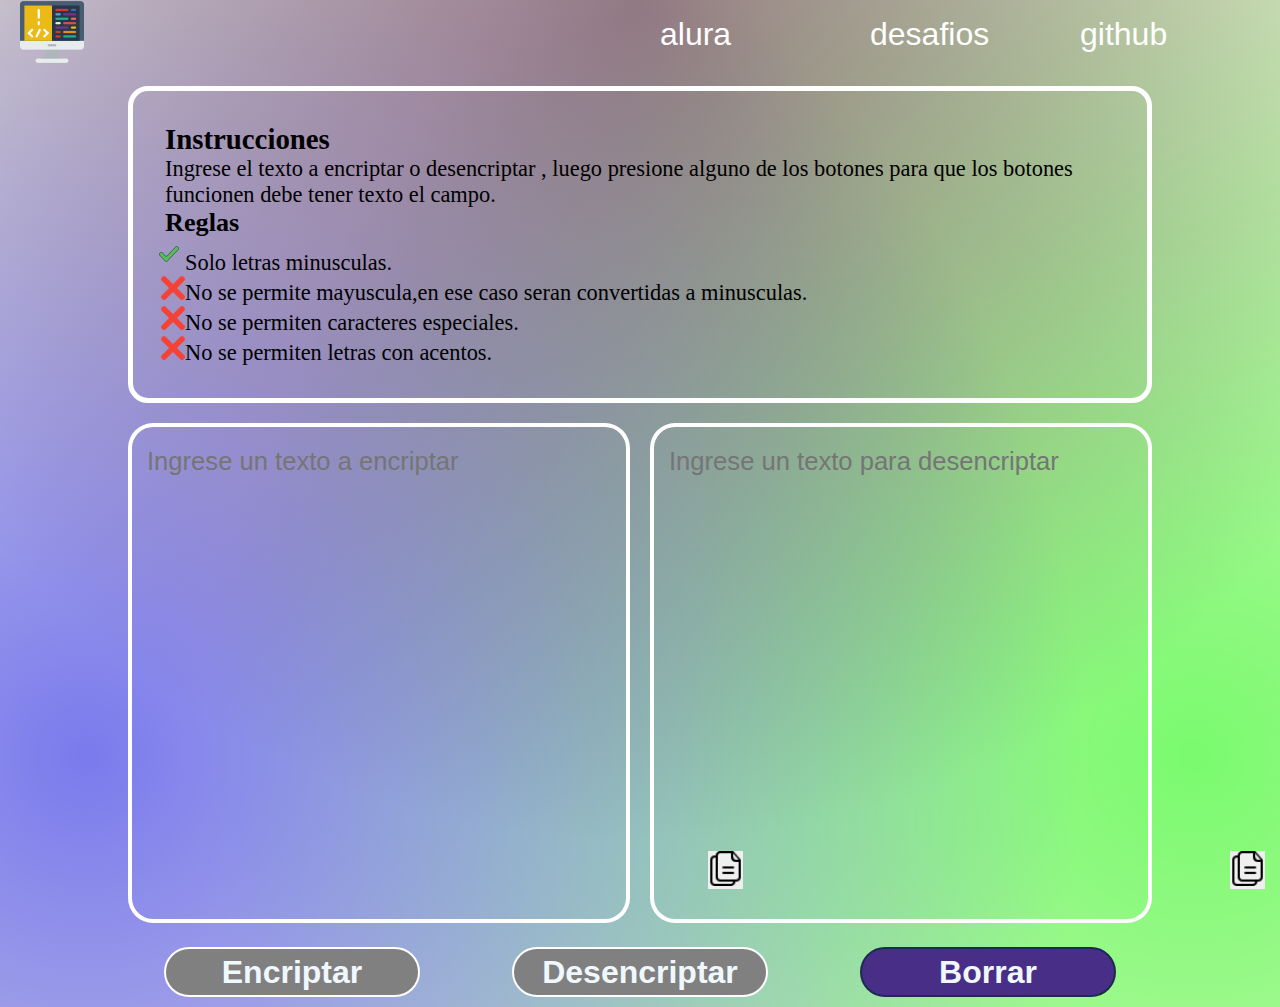
==== index.html @ ee3b9c7c "boton desencriptar y borrar" ====
<!DOCTYPE html>
<html lang="es">
<head>
    <meta charset="UTF-8">
    <meta name="viewport" content="width=device-width, initial-scale=1.0">
    <title>Encriptador</title>
    <link rel="stylesheet" href="/style.css">
</head>    
<body>
    <div class="fixed-pos" >
        
    </div>
    <header>
        <nav>
            <ul>
               <div class="item-logo"><li class="item-logo"><img src="/coding.png" alt=""></li></div> 
                <li><a href="">alura</a></li>
                <li><a href="">desafios</a></li>
                <li><a href="">github</a></li>
            </ul>   
        </nav>
        
    </header>
    <main>
        <br>
        <section class="instrucciones">
            <div>
                <h2>Instrucciones</h2>
                <p>Ingrese el texto a encriptar o desencriptar , luego presione alguno de los botones para que los botones funcionen debe tener texto el campo.</p></div>
            <div>
                <h3>Reglas</h3>
                <ul class="rules">
                    <li><p>Solo letras minusculas.</p></li>
                    <li><p>No se permite mayuscula,en ese caso seran convertidas a minusculas.</p></li>
                    <li><p>No se permiten caracteres especiales.</p></li>
                    <li><p>No se permiten letras con acentos.</p></li>
                </ul>
            </div>
        </section>
        <form action="">
            <div class="enc">
                <textarea name="texto_encriptar" id="" cols="30" rows="10" placeholder="Ingrese un texto a encriptar"></textarea>
                <button type="button"><img src="copy-two-paper-sheets-interface-symbol.png" alt="" width="35px" height="35px"></button>
            </div>
            <div class="enc">
                <textarea name="texto_desencriptado" id="" cols="30" rows="10" placeholder="Ingrese un texto para desencriptar"></textarea>
                <button type="button"><img src="copy-two-paper-sheets-interface-symbol.png" alt="" width="35px" height="35px"></button>
            </div>
            <section class="botones">
                <button class="encriptar" type="button" disabled>Encriptar</button>
                <button class="desencriptar" type="button" disabled>Desencriptar</button>
                <button class="borrar" type="button">Borrar</button>
            </section>
        </form>
    </main>
    <script src="encriptadorjs.js"></script>
</body>
</html>
---- style.css ----
/*Propiedades globales*/
*{
    margin: 0;
    padding: 0;
    box-sizing: border-box;
    text-wrap:pretty;
}
body{
   
    background:
    radial-gradient(
      circle at 50% 0,
      rgba(62, 5, 48, 0.5),
      rgba(78, 88, 2, 0) 70.71%
    ),
    radial-gradient(
      circle at 6.7% 75%,
      rgba(0, 0, 255, 0.5),
      rgba(0, 0, 255, 0) 70.71%
    ),
    radial-gradient(
        circle at 93.3% 75%,
        rgba(0, 255, 0, 0.5),
        rgba(0, 255, 0, 0) 70.71%
      ) beige;
     border-radius: 50%;

}
 
/*nav-bar----------------------*/
ul{
    display: flex;
    height: auto;
    gap: 10px;
    justify-content:end;
    align-items: center;
    list-style: none;
    padding-left: 20px;
    flex-wrap: wrap;
    
}

h2{
  font-size:1.8rem;
}



.item-logo{
    margin-right: auto; 
    
}

li a{
    text-decoration-line: none;
    color: white;
    font-size: 2rem;
    font-weight:300;
    font-family: sans-serif,Arial, Helvetica, Verdana;
}

nav li{
    width: 200px;
    border: none;
   
}
nav li:hover{
     background:none;
   
}
/*instrucciones----------------------*/
section.instrucciones {
    display: flex;
    flex-direction: column;
    width: 80%;
    height: auto;
    margin: 0 auto;
    border: 5px solid white;
    border-radius: 20px;
    background:transparent;
    font-size: 1.4rem;
    color:black;
    padding: 2rem;
    align-items: start;
  
    
}

.rules{
    display: block; 
}
.rules>li:first-child::marker{
    content: url(hecho.png);
}
.rules>li::marker{
    content: url(cerrar.png);
}


/*formulario----------------------*/

.enc textarea{
    width: 100%;
    height: 500px;
    margin: 0 auto;
    resize: none;
    font-weight: 200;
    font-size: 1.6rem;
    font-family: Verdana, Tahoma, sans-serif;
    background: transparent;
    border-width: 4px;
    border-radius: 5%;
    border-color:white;
    caret-color:white;
    padding-left: 15px;
    padding-right: 15px;
    padding-top: 20px;
    padding-bottom: 20px;

    
}



form{
    display: grid;
    width: 80%;
    grid-template-columns:repeat(2,1fr);
    grid-template-rows: auto auto;
    align-content: center;
    justify-content: center;
    gap: 20px;
    margin: 20px auto 10px;
   
    
}

.enc{
    position: relative;
   
}
.enc button{
    display:inline;
    position: absolute;
    border: none;
    cursor: pointer;
    top: 85%;
    left: 580px;
}



/*Botones borrar encriptar, desencriptar */
section.botones{
    display: flex;
    width: 100%;
    gap:20px;
    align-items: center;
    justify-self: center;
    grid-column: 1/3;   
}
section.botones button{
    height: 50px;
    width: 25%;
    cursor: pointer;
    font-size: 2em;
    color: aliceblue;
    font-weight: bold;
    border-radius: 25px;
    border-color: #1D2B53;
    border-style: solid;
    margin: 0 auto
    
}

section.botones button[disabled]{
    background: gray;
    border-color:white;
    cursor:auto;
   
}

.encriptar{
    background:#12372A ;
}

.desencriptar{
    background: #7E2553;
}
.borrar{
    background: #492E87;
}

section.botones button:hover{
    flex-grow: 1;
    transition: all 2s 1s ease;
       
}

textarea:focus{
    outline: none;
    box-shadow:0px 0px 20px 10px black ;
  
}

/* .fixed-pos{
    width: 25%;
    height: 25%;
    position: fixed;
    background: #12372A;
    top:50%;
    left: 50%;
    transform: translate(-50%, -50%);
    z-index: 1;

}
body{
    filter: brightness(10%);
    background: gray 20px;

    
    
} */
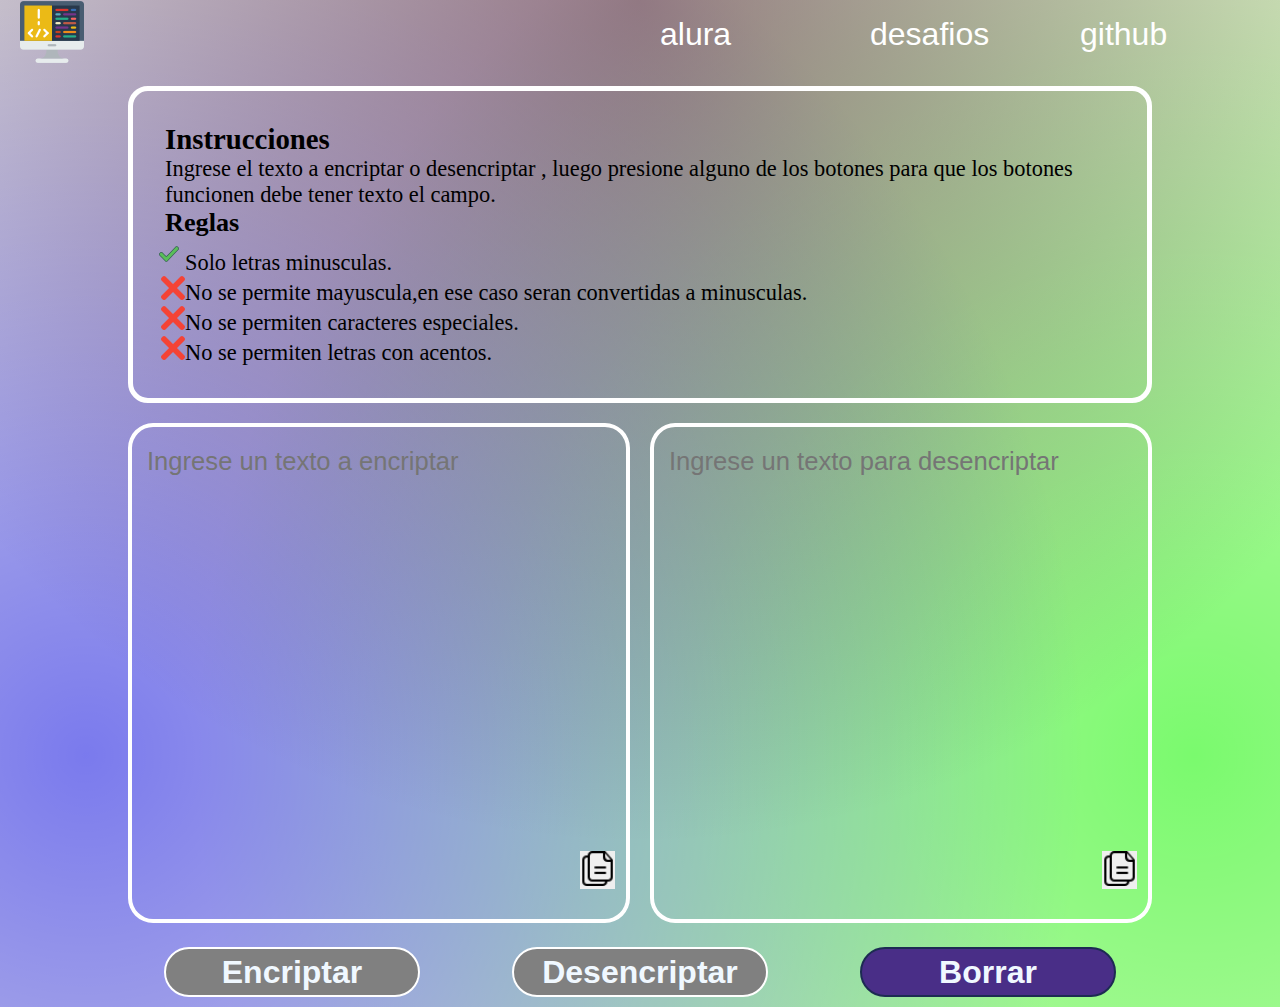
==== commit 5c0f2944: "textarea responsivo" ====
--- a/index.html
+++ b/index.html
@@ -4,19 +4,20 @@
     <meta charset="UTF-8">
     <meta name="viewport" content="width=device-width, initial-scale=1.0">
     <title>Encriptador</title>
-    <link rel="stylesheet" href="/style.css">
+    <link rel="stylesheet" href="css/style.css">
 </head>    
 <body>
-    <div class="fixed-pos" >
-        
+    <div class="fixed-pos" hidden>
+        <img src="images/error.png" alt="icon-error">
+        <p><span>Cuidado!</span> has ingresado un valor incorrecto!!</p>
     </div>
     <header>
         <nav>
             <ul>
-               <div class="item-logo"><li class="item-logo"><img src="/coding.png" alt=""></li></div> 
-                <li><a href="">alura</a></li>
+               <div class="item-logo"><li class="item-logo"><img src="images/coding.png" alt=""></li></div> 
+                <li><a href="https://www.aluracursos.com/" target="_blank">alura</a></li>
                 <li><a href="">desafios</a></li>
-                <li><a href="">github</a></li>
+                <li><a href="https://github.com/BaridonFrancisco" target="_blank">github</a></li>
             </ul>   
         </nav>
         
@@ -37,14 +38,14 @@
                 </ul>
             </div>
         </section>
-        <form action="">
+        <form action="" class="x">
             <div class="enc">
                 <textarea name="texto_encriptar" id="" cols="30" rows="10" placeholder="Ingrese un texto a encriptar"></textarea>
-                <button type="button"><img src="copy-two-paper-sheets-interface-symbol.png" alt="" width="35px" height="35px"></button>
+                <button type="button"><img src="images/copy-two-paper-sheets-interface-symbol.png" alt="" width="35px" height="35px"></button>
             </div>
             <div class="enc">
                 <textarea name="texto_desencriptado" id="" cols="30" rows="10" placeholder="Ingrese un texto para desencriptar"></textarea>
-                <button type="button"><img src="copy-two-paper-sheets-interface-symbol.png" alt="" width="35px" height="35px"></button>
+                <button type="button"><img src="images/copy-two-paper-sheets-interface-symbol.png" alt="" width="35px" height="35px"></button>
             </div>
             <section class="botones">
                 <button class="encriptar" type="button" disabled>Encriptar</button>
@@ -53,6 +54,6 @@
             </section>
         </form>
     </main>
-    <script src="encriptadorjs.js"></script>
+    <script src="js/encriptadorjs.js"></script>
 </body>
 </html>--- a/css/style.css
+++ b/css/style.css
@@ -0,0 +1,268 @@
+/*Propiedades globales*/
+*{
+    margin: 0;
+    padding: 0;
+    box-sizing: border-box;
+    text-wrap:pretty;
+    
+}
+body{
+    background:
+    radial-gradient(
+      circle at 50% 0,
+      rgba(62, 5, 48, 0.5),
+      rgba(78, 88, 2, 0) 70.71%
+    ),
+    radial-gradient(
+      circle at 6.7% 75%,
+      rgba(0, 0, 255, 0.5),
+      rgba(0, 0, 255, 0) 70.71%
+    ),
+    radial-gradient(
+        circle at 93.3% 75%,
+        rgba(0, 255, 0, 0.5),
+        rgba(0, 255, 0, 0) 70.71%
+      ) beige;
+     border-radius: 50%;
+
+}
+ 
+/*nav-bar----------------------*/
+ul{
+    display: flex;
+    height: auto;
+    gap: 10px;
+    justify-content:end;
+    align-items: center;
+    list-style: none;
+    padding-left: 20px;
+    flex-wrap: wrap;
+    
+}
+
+h2{
+  font-size:1.8rem;
+}
+
+
+
+.item-logo{
+    margin-right: auto; 
+    
+}
+
+li a{
+    text-decoration-line: none;
+    color: white;
+    font-size: 2rem;
+    font-weight:300;
+    font-family: sans-serif,Arial, Helvetica, Verdana;
+}
+
+nav li{
+    width: 200px;
+    border: none;
+   
+}
+nav li:hover{
+     background:none;
+   
+}
+/*instrucciones----------------------*/
+section.instrucciones {
+    display: flex;
+    flex-direction: column;
+    width: 80%;
+    height: auto;
+    margin: 0 auto;
+    border: 5px solid white;
+    border-radius: 20px;
+    background:transparent;
+    font-size: 1.4rem;
+    color:black;
+    padding: 2rem;
+    align-items: start;
+  
+    
+}
+
+.rules{
+    display: block; 
+}
+.rules>li:first-child::marker{
+    content: url(../images/hecho.png);
+}
+.rules>li::marker{
+    content: url(../images/cerrar.png);
+}
+
+
+/*formulario----------------------*/
+
+
+form{
+    display: grid;
+    width: 80%;
+    grid-template-columns:repeat(2,1fr);
+    grid-template-rows: auto auto;
+    align-content: center;
+    justify-content: center;
+    gap: 20px;
+    margin: 20px auto 10px;
+   
+    
+}
+
+.enc textarea{
+    width: 100%;
+    height: 500px;
+    margin: 0 auto;
+    resize: none;
+    font-weight: 200;
+    font-size: 1.6rem;
+    font-family: Verdana, Tahoma, sans-serif;
+    background: transparent;
+    border-width: 4px;
+    border-radius: 5%;
+    border-color:white;
+    caret-color:white;
+    padding-left: 15px;
+    padding-right: 15px;
+    padding-top: 20px;
+    padding-bottom: 20px;
+
+}
+
+
+
+
+
+
+.enc{
+    position: relative;
+    
+   
+}
+.enc button{
+    display:inline;
+    position: absolute;
+    border: none;
+    cursor: pointer;
+    top: 85%;
+    left: 90%;
+    
+}
+
+
+
+/*Botones borrar encriptar, desencriptar */
+section.botones{
+    display: flex;
+    width: 100%;
+    gap:20px;
+    align-items: center;
+    justify-self: center;
+    grid-column: 1/3;   
+}
+section.botones button{
+    height: 50px;
+    width: 25%;
+    cursor: pointer;
+    font-size: 2em;
+    color: aliceblue;
+    font-weight: bold;
+    border-radius: 25px;
+    border-color: #1D2B53;
+    border-style: solid;
+    margin: 0 auto
+    
+}
+
+section.botones button[disabled]{
+    background: gray;
+    border-color:white;
+    cursor:auto;
+   
+}
+
+.encriptar{
+    background:#12372A ;
+}
+
+.desencriptar{
+    background: #7E2553;
+}
+.borrar{
+    background: #492E87;
+}
+
+section.botones button:not(button[disabled]):hover{
+    flex-grow: 1;
+    transition: all 2s 1s ease;
+       
+}
+
+textarea:focus{
+    outline: none;
+    box-shadow:0px 0px 20px 10px black ;
+  
+}
+
+.fixed-pos{
+    width: 65%;
+    height: 10%;
+    position: fixed;
+    background: rgb(219, 96, 96);
+    padding-left:10%;
+    padding-right:13%;
+    top:50%;
+    left: 50%;
+    transform: translate(-50%, -50%);
+    z-index: 1;
+    
+
+}
+.fixed-pos img{
+    float:left
+}
+.fixed-pos > p{
+    font-size: 2em;
+    color: white;
+    font-weight: 200;
+    text-align: center;
+}
+
+/*Media queries*/
+/* order:3  2 1 0 */
+@media (width <= 1050px) {
+    .enc {
+      grid-column: 1;
+    }
+  
+    form.x {
+      grid-template-columns: 1fr;
+      grid-column: 1;
+    }
+
+    form.x section.botones{
+        color: #7E2553;
+        grid-column:1;
+    }
+  
+     section.botones button {
+      width: 100%;
+      flex-wrap: wrap;
+      flex-grow: 1;
+      
+      /* Elimina esta línea: grid-column: 0; */
+    }
+
+    
+  }
+   
+    
+    
+   
+
+
+
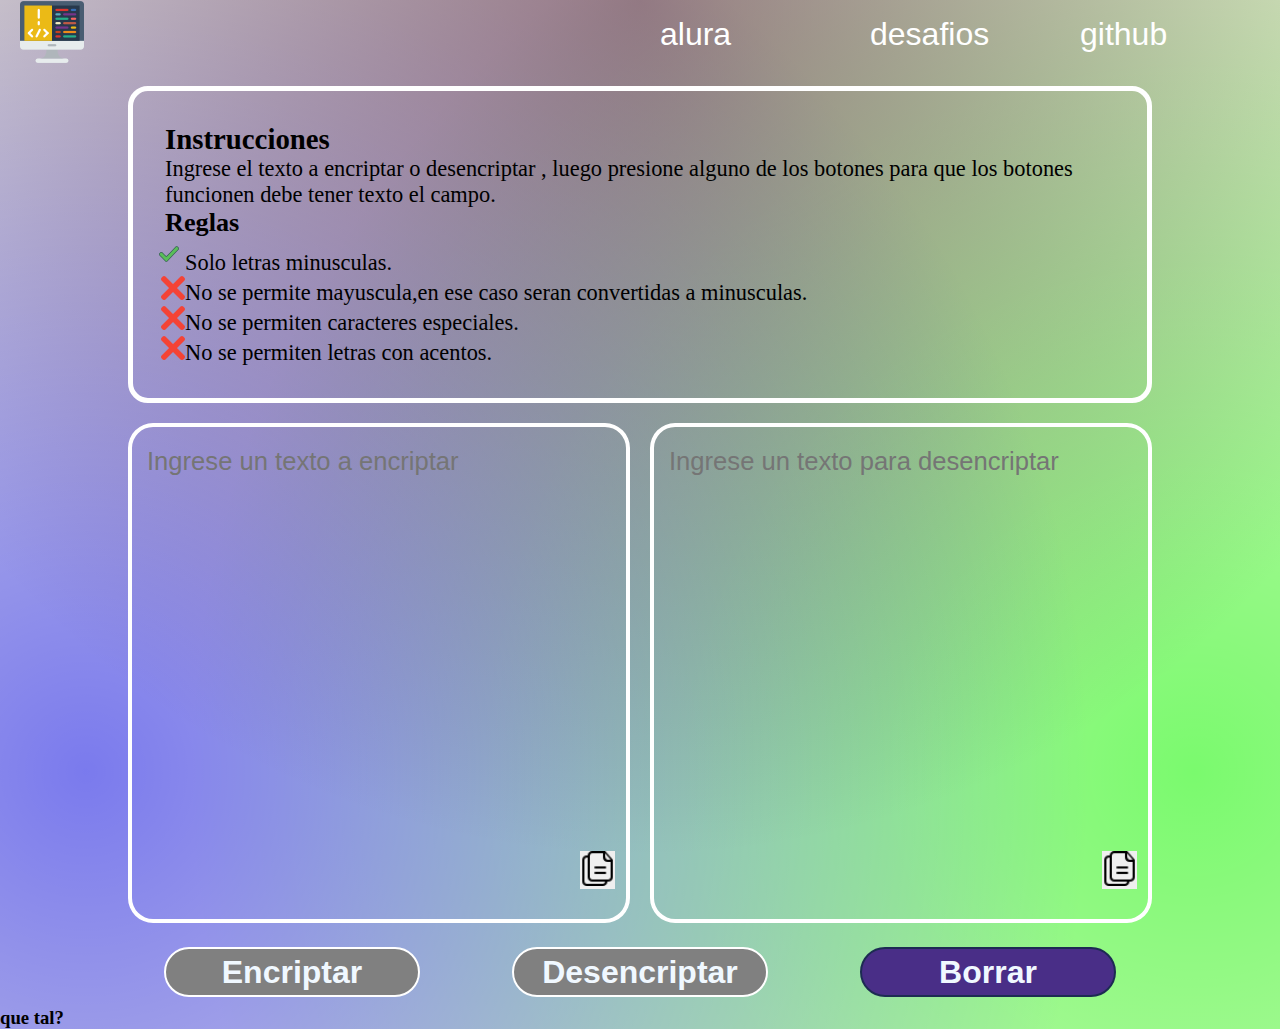
==== commit 5024be17: "buscar error" ====
--- a/index.html
+++ b/index.html
@@ -53,6 +53,7 @@
                 <button class="borrar" type="button">Borrar</button>
             </section>
         </form>
+        <h3 class="atd">que tal?</h3>
     </main>
     <script src="js/encriptadorjs.js"></script>
 </body>
--- a/css/style.css
+++ b/css/style.css
@@ -7,6 +7,7 @@
     
 }
 body{
+    
     background:
     radial-gradient(
       circle at 50% 0,
@@ -36,7 +37,7 @@
     align-items: center;
     list-style: none;
     padding-left: 20px;
-    flex-wrap: wrap;
+    flex-wrap: nowrap;
     
 }
 
@@ -244,25 +245,22 @@
       grid-column: 1;
     }
 
-    form.x section.botones{
-        color: #7E2553;
-        grid-column:1;
-    }
-  
-     section.botones button {
+    section.botones{
+        flex-direction: column;
+    }
+
+  
+    section.botones button {
       width: 100%;
-      flex-wrap: wrap;
-      flex-grow: 1;
-      
-      /* Elimina esta línea: grid-column: 0; */
-    }
-
-    
-  }
-   
-    
-    
-   
-
-
-
+      cursor: none;
+
+    }
+    
+
+   
+}
+    
+   
+
+
+
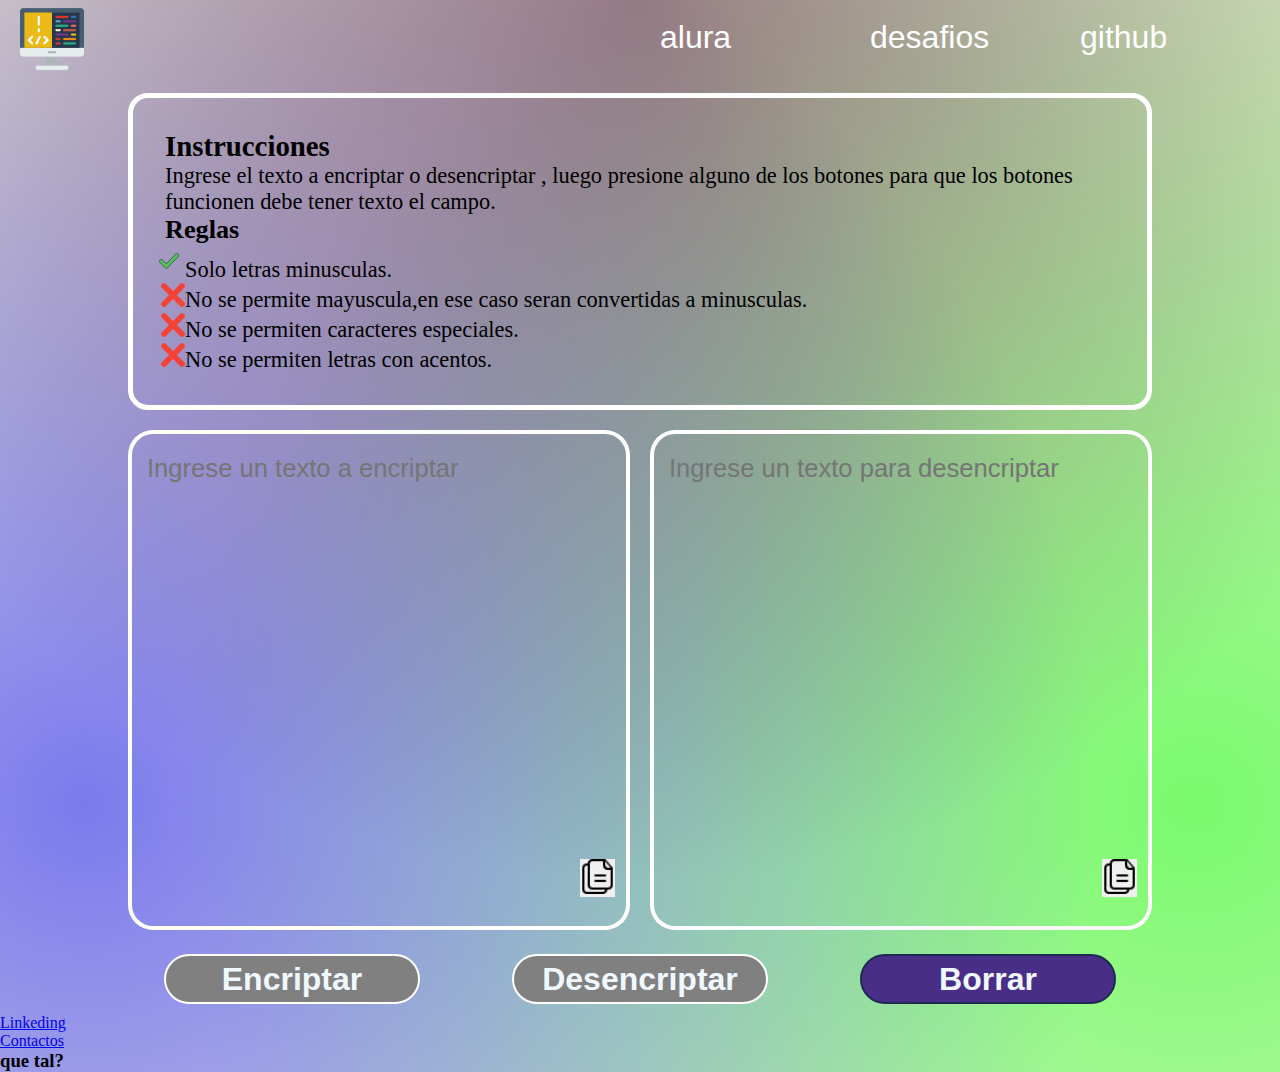
==== commit 8d19ec3e: "prueba validacion moviles 1" ====
--- a/index.html
+++ b/index.html
@@ -53,6 +53,12 @@
                 <button class="borrar" type="button">Borrar</button>
             </section>
         </form>
+        <footer>
+            <div class="grid-conteiner">
+                <div><a href="#">Linkeding</a></div>
+                <div><a href="#">Contactos</a></div>
+            </div>
+        </footer>
         <h3 class="atd">que tal?</h3>
     </main>
     <script src="js/encriptadorjs.js"></script>
--- a/css/style.css
+++ b/css/style.css
@@ -7,7 +7,6 @@
     
 }
 body{
-    
     background:
     radial-gradient(
       circle at 50% 0,
@@ -48,7 +47,8 @@
 
 
 .item-logo{
-    margin-right: auto; 
+    margin-right: auto;
+    padding-top: 0.5%;
     
 }
 
@@ -248,19 +248,34 @@
     section.botones{
         flex-direction: column;
     }
-
   
     section.botones button {
       width: 100%;
       cursor: none;
 
     }
-    
-
-   
-}
-    
-   
-
-
-
+
+}
+@media ( width <= 768px){
+    /*nav-bar*/
+
+    ul{
+        justify-content: center;
+    }
+    
+    li a{
+        font-size: 1.5rem;
+        font-weight:200;
+
+    }
+    
+    .item-logo{
+        transform: scale(0.9);
+    }
+   
+
+}
+   
+
+
+
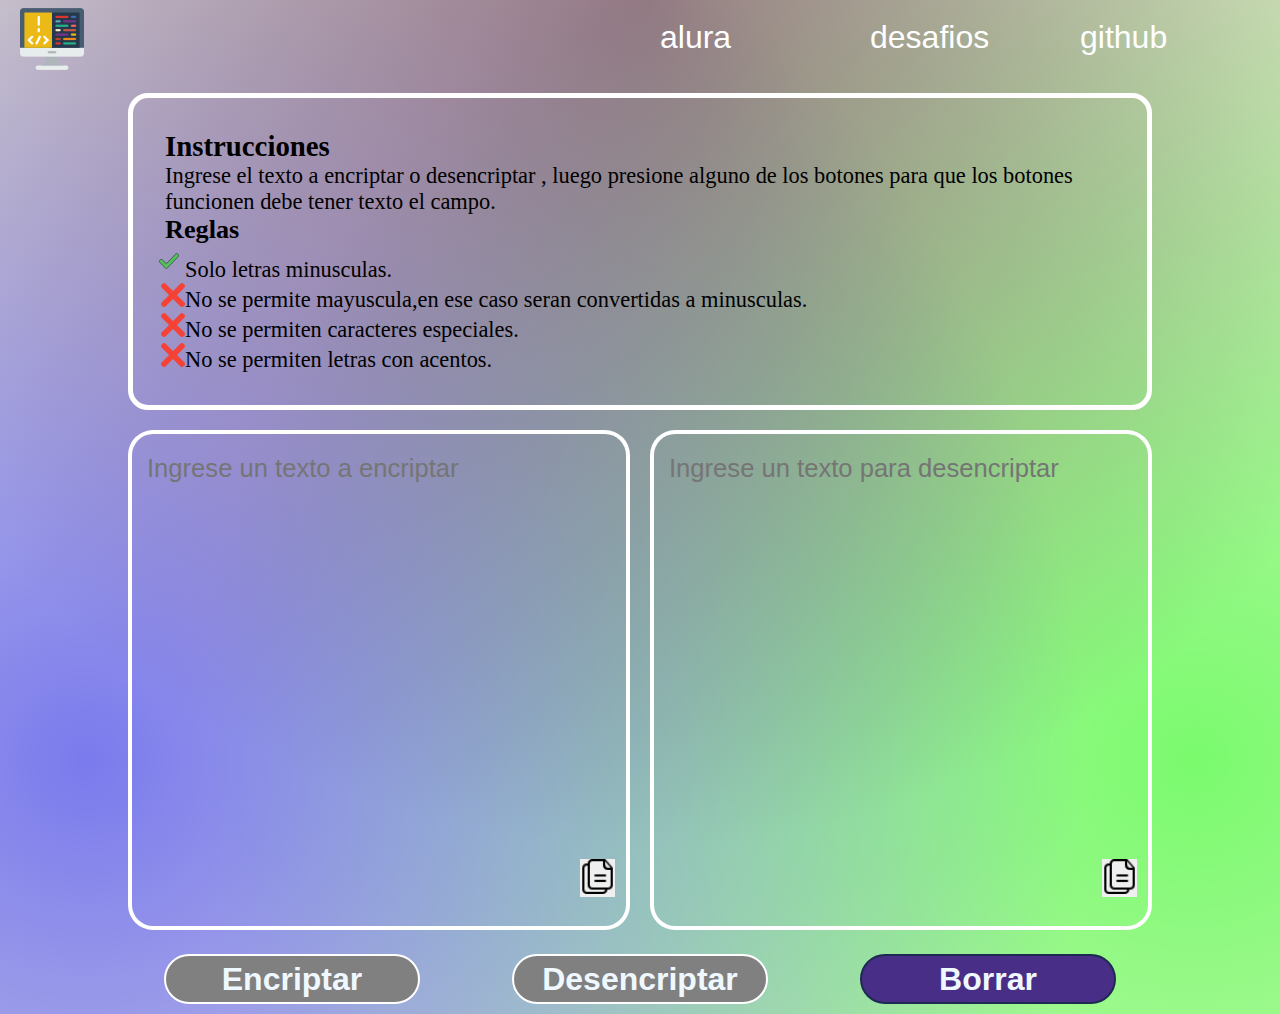
==== commit 4bc9d24e: "arreglando queries" ====
--- a/index.html
+++ b/index.html
@@ -53,13 +53,6 @@
                 <button class="borrar" type="button">Borrar</button>
             </section>
         </form>
-        <footer>
-            <div class="grid-conteiner">
-                <div><a href="#">Linkeding</a></div>
-                <div><a href="#">Contactos</a></div>
-            </div>
-        </footer>
-        <h3 class="atd">que tal?</h3>
     </main>
     <script src="js/encriptadorjs.js"></script>
 </body>
--- a/css/style.css
+++ b/css/style.css
@@ -6,6 +6,8 @@
     text-wrap:pretty;
     
 }
+
+
 body{
     background:
     radial-gradient(
@@ -134,11 +136,6 @@
 
 }
 
-
-
-
-
-
 .enc{
     position: relative;
     
@@ -243,17 +240,23 @@
     form.x {
       grid-template-columns: 1fr;
       grid-column: 1;
+      column-gap: 0;
     }
 
     section.botones{
+        display: flex;
         flex-direction: column;
+        grid-column: span 1;
+    }
+    .botenes button{
+        order: initial
     }
   
     section.botones button {
       width: 100%;
       cursor: none;
 
-    }
+    }   
 
 }
 @media ( width <= 768px){
@@ -264,18 +267,64 @@
     }
     
     li a{
-        font-size: 1.5rem;
+        font-size: 1.7rem;
         font-weight:200;
 
     }
     
     .item-logo{
         transform: scale(0.9);
-    }
-   
-
-}
-   
-
-
-
+    }  
+
+}
+@media(width<500px){ 
+
+
+    nav li{
+        width: 100px;
+       
+    }
+
+    ul{
+        align-items: center;
+        justify-content: center;
+    }
+    
+    li a{
+        font-size: 1rem;
+        font-weight:200;
+
+    }
+
+    .item-logo{
+        margin: 0;
+        transform: scale(0.6);
+    }
+   
+    section.instrucciones {
+        font-size: 1rem;
+        color:black;
+    }
+
+    .instrucciones h2{
+        font-size: 1.5rem;
+       font-weight: bolder;
+    }
+    .instrucciones h3{
+        font-size: 1.5;
+        font-weight: lighter;
+    }
+
+    .enc textarea{
+        height: 250px;
+    }
+    .enc button{
+        top: 80%;
+        left: 80%;
+    }
+   
+}
+   
+
+
+
